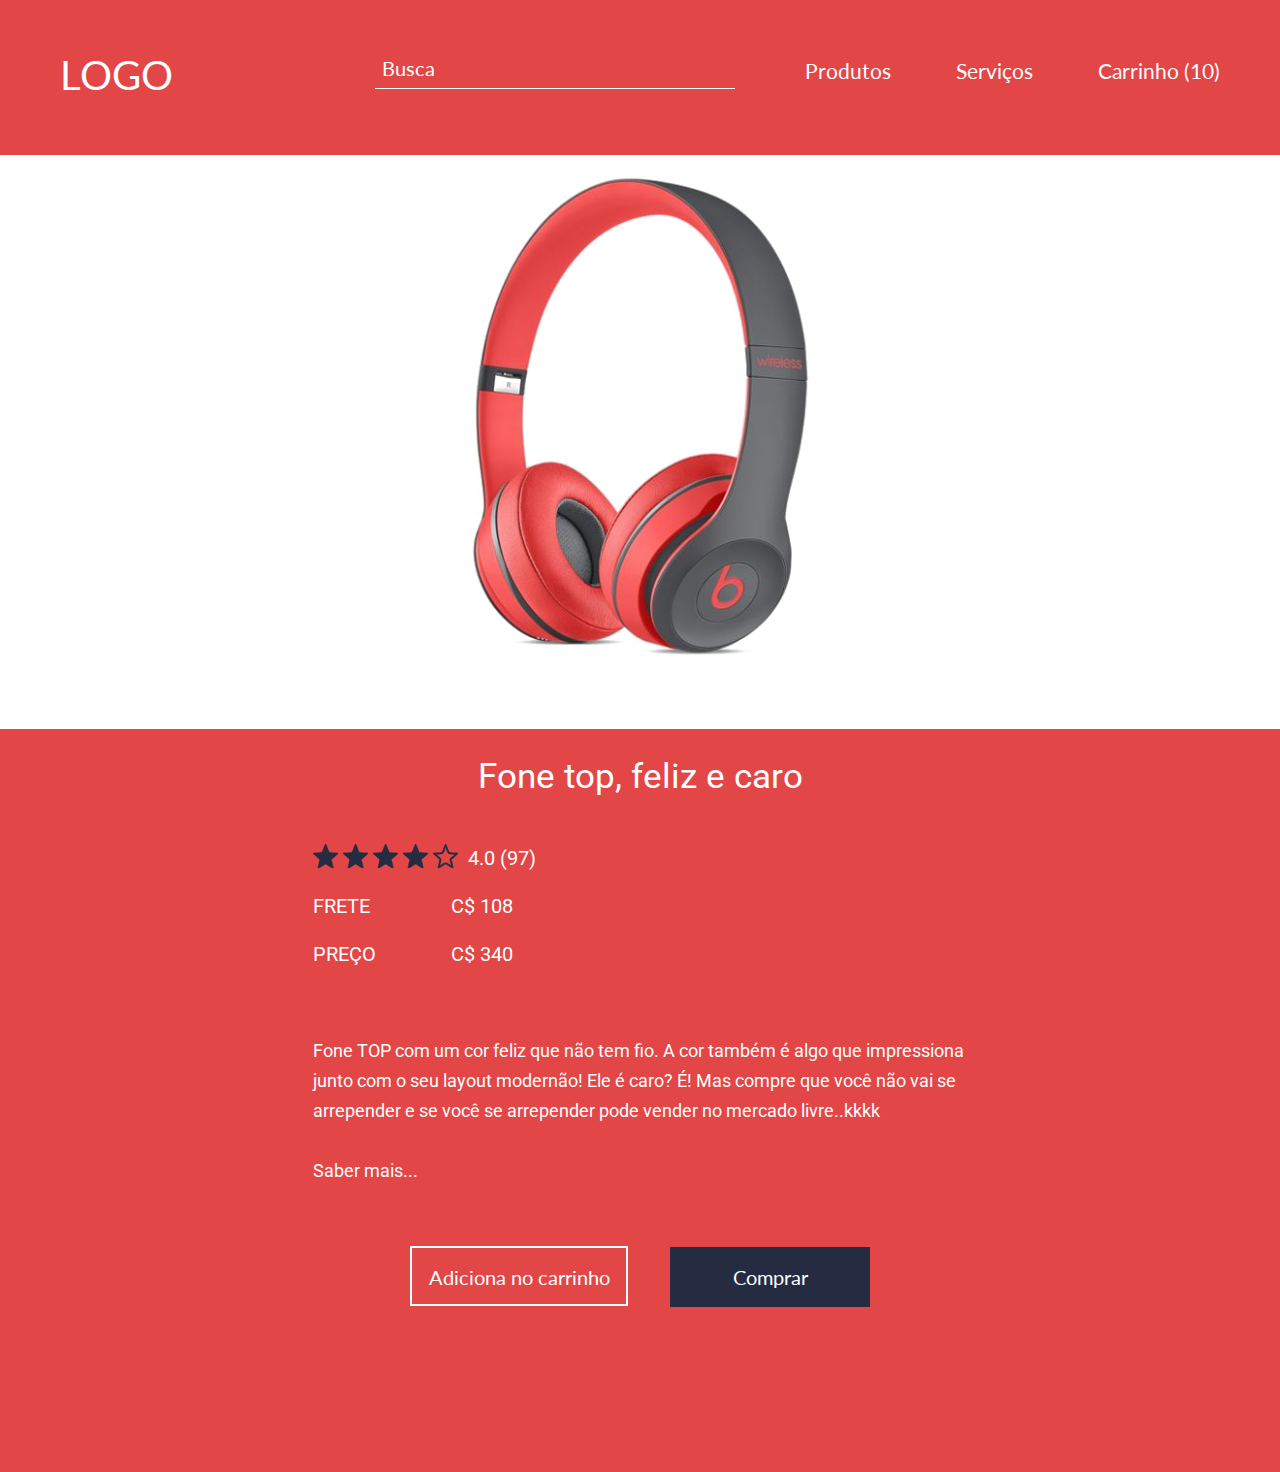
==== index.html @ 13b71aa2 "Desafio básico aula 013" ====
<!DOCTYPE html>
<html lang="pt-BR">
  <head>
    <meta charset="UTF-8" />
    <meta name="viewport" content="width=device-width, initial-scale=1.0" />
    <meta http-equiv="X-UA-Compatible" content="ie=edge" />
    <title>Loja de Fone</title>
    <link
      href="https://fonts.googleapis.com/css?family=Lato|Roboto&display=swap"
      rel="stylesheet"
    />
    <link rel="stylesheet" href="css/reset.css" />
    <link rel="stylesheet" href="css/base.css" />
    <link rel="stylesheet" href="css/container-store.css" />
    <link rel="stylesheet" href="css/header-store.css" />
    <link rel="stylesheet" href="css/photo-product.css" />
    <link rel="stylesheet" href="css/wrap-product.css" />
    <link rel="stylesheet" href="css/description-product.css" />
    <link rel="stylesheet" href="css/button-store.css" />
  </head>

  <body>
    <div class="container-store">
      <header class="header-store">
        <h1 class="title">Logo</h1>
        <nav class="navigation">
          <input class="search" type="search" placeholder="Busca" />
          <a class="action" href="http://collabcode.training">Produtos</a>
          <a class="action" href="http://collabcode.training">Serviços</a>
          <a class="action -last" href="http://collabcode.training"
            >Carrinho (10)
          </a>
        </nav>
      </header>

      <figure class="photo-product">
        <img class="photo" src="img/fone.png" alt="Fone de ouvido" />
      </figure>

      <section class="wrap-product">
        <dl class="description-product">
          <dt class="title">Fone top, feliz e caro</dt>
          <dd class="item -heart">
            <img class="icon" src="img/heart.png" alt="Like" />
          </dd>
          <dd class="item -star">
            <img class="icon" src="img/star-active.png" alt="Estrela" />
            <img class="icon" src="img/star-active.png" alt="Estrela" />
            <img class="icon" src="img/star-active.png" alt="Estrela" />
            <img class="icon" src="img/star-active.png" alt="Estrela" />
            <img class="icon" src="img/star.png" alt="Estrela" />
          </dd>
          <dd class="item -number">4.0 (97)</dd>
          <dd class="item -info">
            <strong class="contrast">Frete</strong> C$ 108
          </dd>
          <dd class="item -info -last">
            <strong class="contrast">Preço</strong> C$ 340
          </dd>
          <dd class="text">
            Fone TOP com um cor feliz que não tem fio. A cor também é algo que
            impressiona junto com o seu layout modernão! Ele é caro? É! Mas
            compre que você não vai se arrepender e se você se arrepender pode
            vender no mercado livre..kkkk
          </dd>
          <dd class="text -more">
            <a class="action" href="#">Saber mais...</a>
          </dd>
        </dl>
        <div class="buttons">
          <button class="button-store -second">Adiciona no carrinho</button>
          <a class="button-store" href="comprar.html">Comprar</a>
        </div>
      </section>
    </div>
    <script src="js/description-product.js"></script>
    <script src="js/button-store.js"></script>
  </body>
</html>
---- css/base.css ----
html,
body {
  height: 100%;
}

body {
  background-color: #252a34;
  background-image: linear-gradient(to top, #ff2e63, #252a34);
}
---- css/container-store.css ----
.container-store {
  box-sizing: border-box;
  background-color: #e24647;
  width: 90%;
  max-width: 1430px;
  padding: 55px 60px 165px 0;
  position: absolute;
  left: 50%;
  top: 50%;
  transform: translateX(-50%) translateY(-50%);
}

@media (max-width: 1470px), (max-height: 952px) {
  .container-store {
    position: static;
    transform: none;
    width: 100%;
    max-width: 100%;
  }
}

@media (max-width: 1315px) {
  .container-store {
    padding-right: 0;
  }
}

@media (max-height: 952px) {
  .container-store {
    max-width: 1430px;
    margin-left: auto;
    margin-right: auto;
  }
}
---- css/header-store.css ----
.header-store {
  color: #fff;
  font-family: "Lato", sans-serif;
  overflow: hidden;
  margin-bottom: 138px;
  padding-left: 60px;
}

.header-store > .title {
  text-transform: uppercase;
  font-size: 40px;
  float: left;
  cursor: pointer;
}

.header-store > .navigation {
  font-size: 21px;
  float: right;
}

.header-store .action {
  display: inline-block;
  color: inherit;
  text-decoration: none;
  margin-right: 60px;
  padding-bottom: 8px;
  position: relative;
}

.header-store .action:after {
  content: "";
  height: 1px;
  width: 100%;
  background-color: #fff;
  bottom: 0;
  left: 0;
  position: absolute;
  transform: scaleX(0);
  transform-origin: center left;
  transition: transform 200ms linear;
}

.header-store .action:hover:after {
  transform: scale(1);
}

.header-store .action.-last {
  margin-right: 0px;
}

.header-store .search {
  background-color: transparent;
  border: none;
  border-bottom: 1px solid #fff;
  color: inherit;
  font-size: 20px;
  font-family: inherit;
  padding-bottom: 8px;
  padding-left: 7px;
  margin-right: 65px;
  display: inline-block;
  width: 360px;
  vertical-align: bottom;
}

.header-store .search::placeholder{
  color: inherit;
}

@media (max-width: 1235px) {
  .header-store > .title {
    float: none;
    text-align: center;
    margin-bottom: 20px;
  }

  .header-store > .navigation {
    float: none;
    text-align: center;
  }
}

@media (max-width: 1315px) {
  .header-store {
    padding-right: 60px;
    margin-bottom: 60px;
  }
}

@media (max-width: 955px) {
  .header-store {
    padding-left: 30px;
    padding-right: 30px;
  }
  .header-store .search {
    display: none;
  }
}

@media (max-width: 530px) {
  .header-store .action {
    margin-right: 30px;
  }
}

@media (max-width: 465px) {
  .header-store .action {
    margin-right: 15px;
  }
}

@media (max-width: 375px) {
  .header-store {
    padding-left: 16px;
    padding-right: 16px;
  }

  .header-store .action {
    margin-right: 8px;
  }
}

@media (max-width: 345px) {
  .header-store > .navigation {
    display: none;
  }
}
---- css/photo-product.css ----
.photo-product {
  background-color: #fff;
  border-top-right-radius: 150px;
  border-bottom-right-radius: 150px;
  height: 574px;
  display: inline-block;
  vertical-align: middle;
  margin-right: 156px;
}

@media (max-width: 1345px) {
  .photo-product {
    margin-right: 130px;
    text-align: center;
  }
}

@media (max-width: 1315px) {
  .photo-product {
    display: block;
    margin-right: 0;
    margin-bottom: 30px;
    border-radius: 0;
  }
}

@media (max-width: 560px) {
  .photo-product {
    height: auto;
  }

  .photo-product > .photo {
    width: 100%;
  }
}
---- css/wrap-product.css ----
.wrap-product {
  display: inline-block;
  width: 574px;
  vertical-align: middle;
  position: relative;
}

.wrap-product > .buttons {
  position: absolute;
  bottom: 0;
  transform: translateY(calc(100% + 98px));
}

@media (max-width: 1315px) {
  .wrap-product {
    width: 100%;
  }

  .wrap-product > .buttons {
    position: static;
    width: 100%;
    margin: 0 auto;
    text-align: center;
    transform: none;
  }
}
---- css/description-product.css ----
.description-product {
  color: #fff;
  font-family: "Roboto", sans-serif;
}

.description-product > .title {
  font-size: 25px;
  margin-bottom: 50px;
}

.description-product > .item {
  font-size: 20px;
  margin-bottom: 28px;
}

.description-product > .item.-heart {
  position: absolute;
  left: -48px;
  transform: translateX(-100%);
  top: 8px;
  cursor: pointer;
}

.description-product .icon {
  transition: transform 100ms linear;
}

.description-product .icon:hover {
  transform: scale(1.3);
}

.description-product > .item.-star {
  margin-bottom: 10px;
  cursor: pointer;
}

.description-product > .item.-star + .item {
  margin-left: 7px;
}

.description-product > .item.-info {
  width: 200px;
  text-align: right;
}

.description-product > .item.-last {
  margin-bottom: 72px;
}

.description-product > .text.-more {
  margin-bottom: 0;
}

.description-product .contrast {
  text-transform: uppercase;
  float: left;
}

.description-product > .text {
  font-size: 18px;
  line-height: 30px;
  margin-bottom: 30px;
}

.description-product .action {
  color: inherit;
  text-decoration: none;
}

@media (max-width: 1315px) {
  .description-product {
    width: 50%;
    min-width: 655px;
    margin: 0 auto 60px;
  }

  .description-product > .title {
    font-size: 35px;
    text-align: center;
  }

  .description-product > .item.-star {
    float: left;
    margin-right: 10px;
  }

  .description-product > .item.-number {
    padding-top: 4px;
  }
}

@media (max-width: 720px) {
  .description-product {
    width: 90%;
    min-width: auto;
  }
}

@media (max-width: 355px) {
  .description-product > .title {
    font-size: 30px;
  }
}
---- css/button-store.css ----
.button-store {
  display: inline-block;
  box-sizing: border-box;
  background-color: #252c41;
  font-family: "Lato", sans-serif;
  font-size: 20px;
  text-align: center;
  text-decoration: none;
  line-height: 60px;
  color: #fff;
  width: 200px;
  height: 60px;
  margin-right: 0px;
  border: none;
  cursor: pointer;
  transition: all 300ms linear;
}

.button-store:hover,
.button-store:focus {
  background-color: #fff;
  color: #e24647;
}

.button-store:active {
  transform: scale(0.9);
}

.button-store.-second {
  background-color: transparent;
  border: 2px solid #fff;
  width: 218px;
  line-height: 56px;
  margin-right: 38px;
}

.button-store.-second:hover,
.button-store.-second:focus {
  background-color: #fff;
  color: #e24647;
}

.button-store > button,
.button-store > a {
  font-size: inherit;
  background-color: inherit;
  border: none;
  color: inherit;
  text-decoration: inherit;
}

@media (max-width: 500px) {
  .button-store.-second {
    margin-right: 20px;
  }
}

@media (max-width: 470px) {
  .button-store,
  .button-store.-second {
    display: block;
    width: 90%;
    margin: 0 auto;
  }

  .button-store.-second {
    margin-bottom: 20px;
  }
}
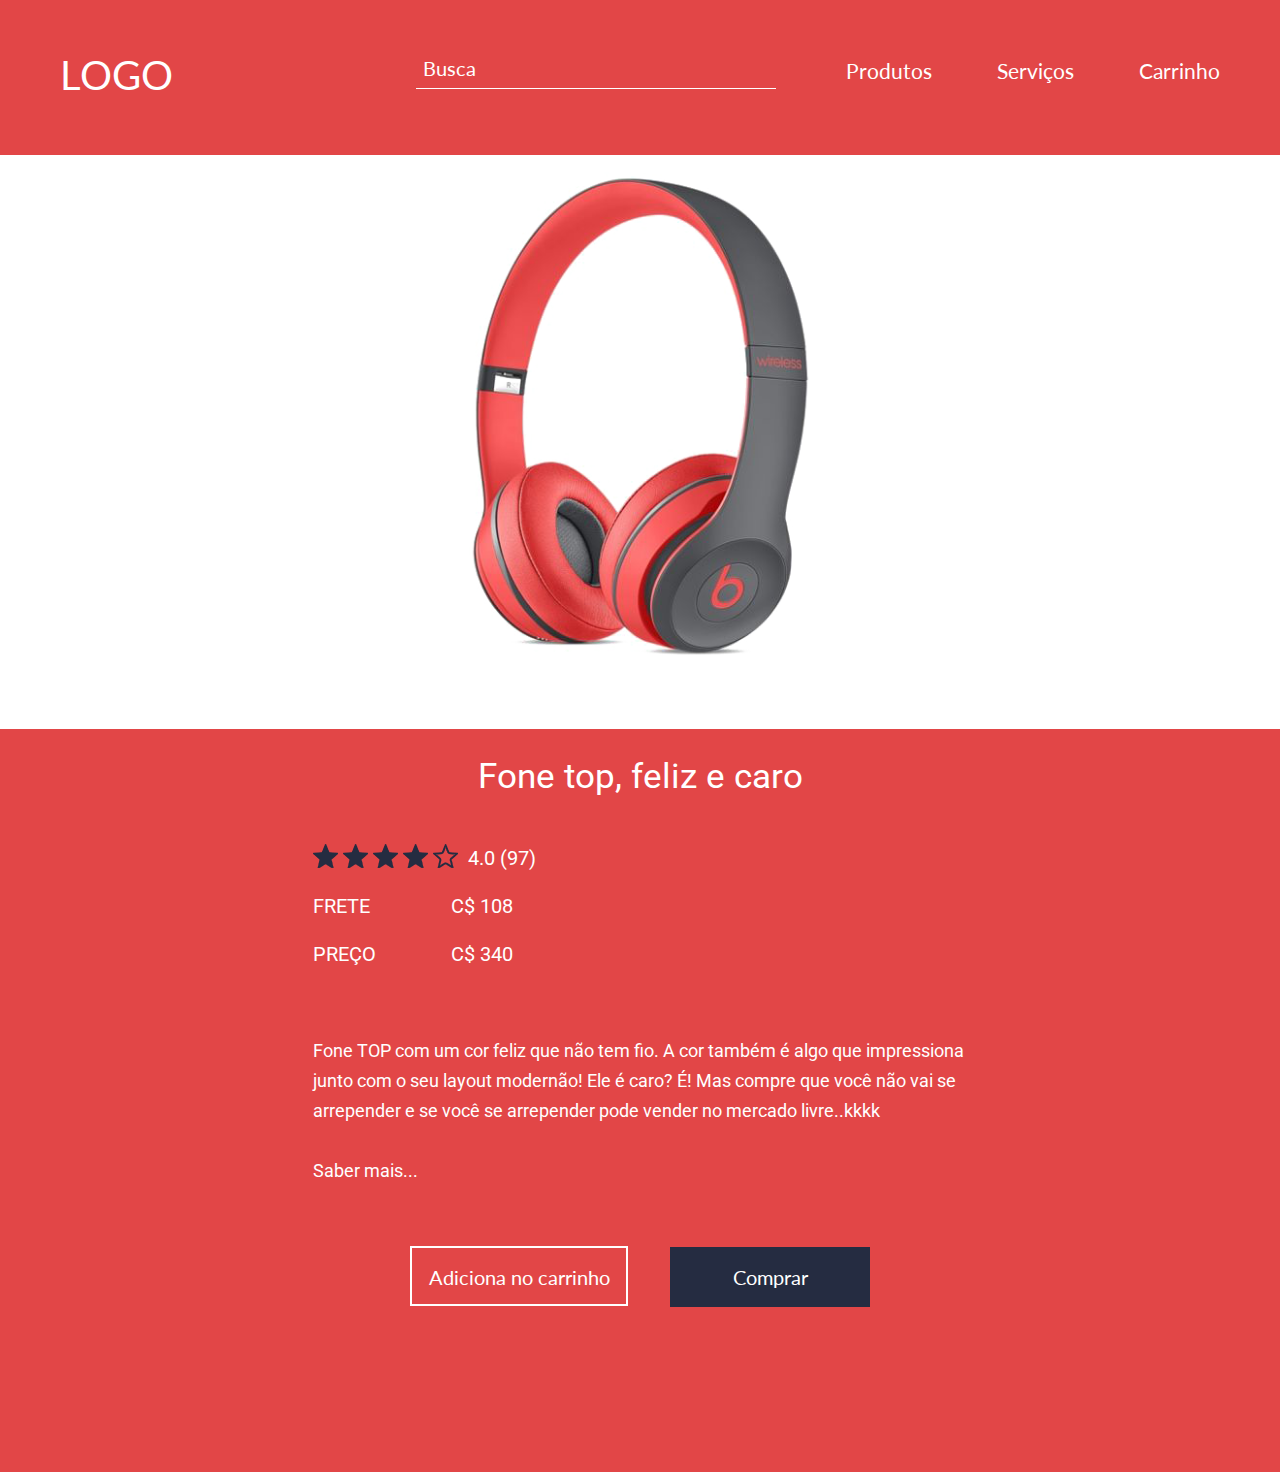
==== commit d10e7668: "Desafio basico aula 014" ====
--- a/index.html
+++ b/index.html
@@ -28,7 +28,7 @@
           <a class="action" href="http://collabcode.training">Produtos</a>
           <a class="action" href="http://collabcode.training">Serviços</a>
           <a class="action -last" href="http://collabcode.training"
-            >Carrinho (10)
+            >Carrinho
           </a>
         </nav>
       </header>
@@ -74,6 +74,6 @@
       </section>
     </div>
     <script src="js/description-product.js"></script>
-    <script src="js/button-store.js"></script>
+    <script src="js/home.js"></script>
   </body>
 </html>
--- a/css/description-product.css
+++ b/css/description-product.css
@@ -19,6 +19,10 @@
   transform: translateX(-100%);
   top: 8px;
   cursor: pointer;
+}
+
+.description-product > .item.-active {
+  background: url(../img/heart-active.png) no-repeat;
 }
 
 .description-product .icon {
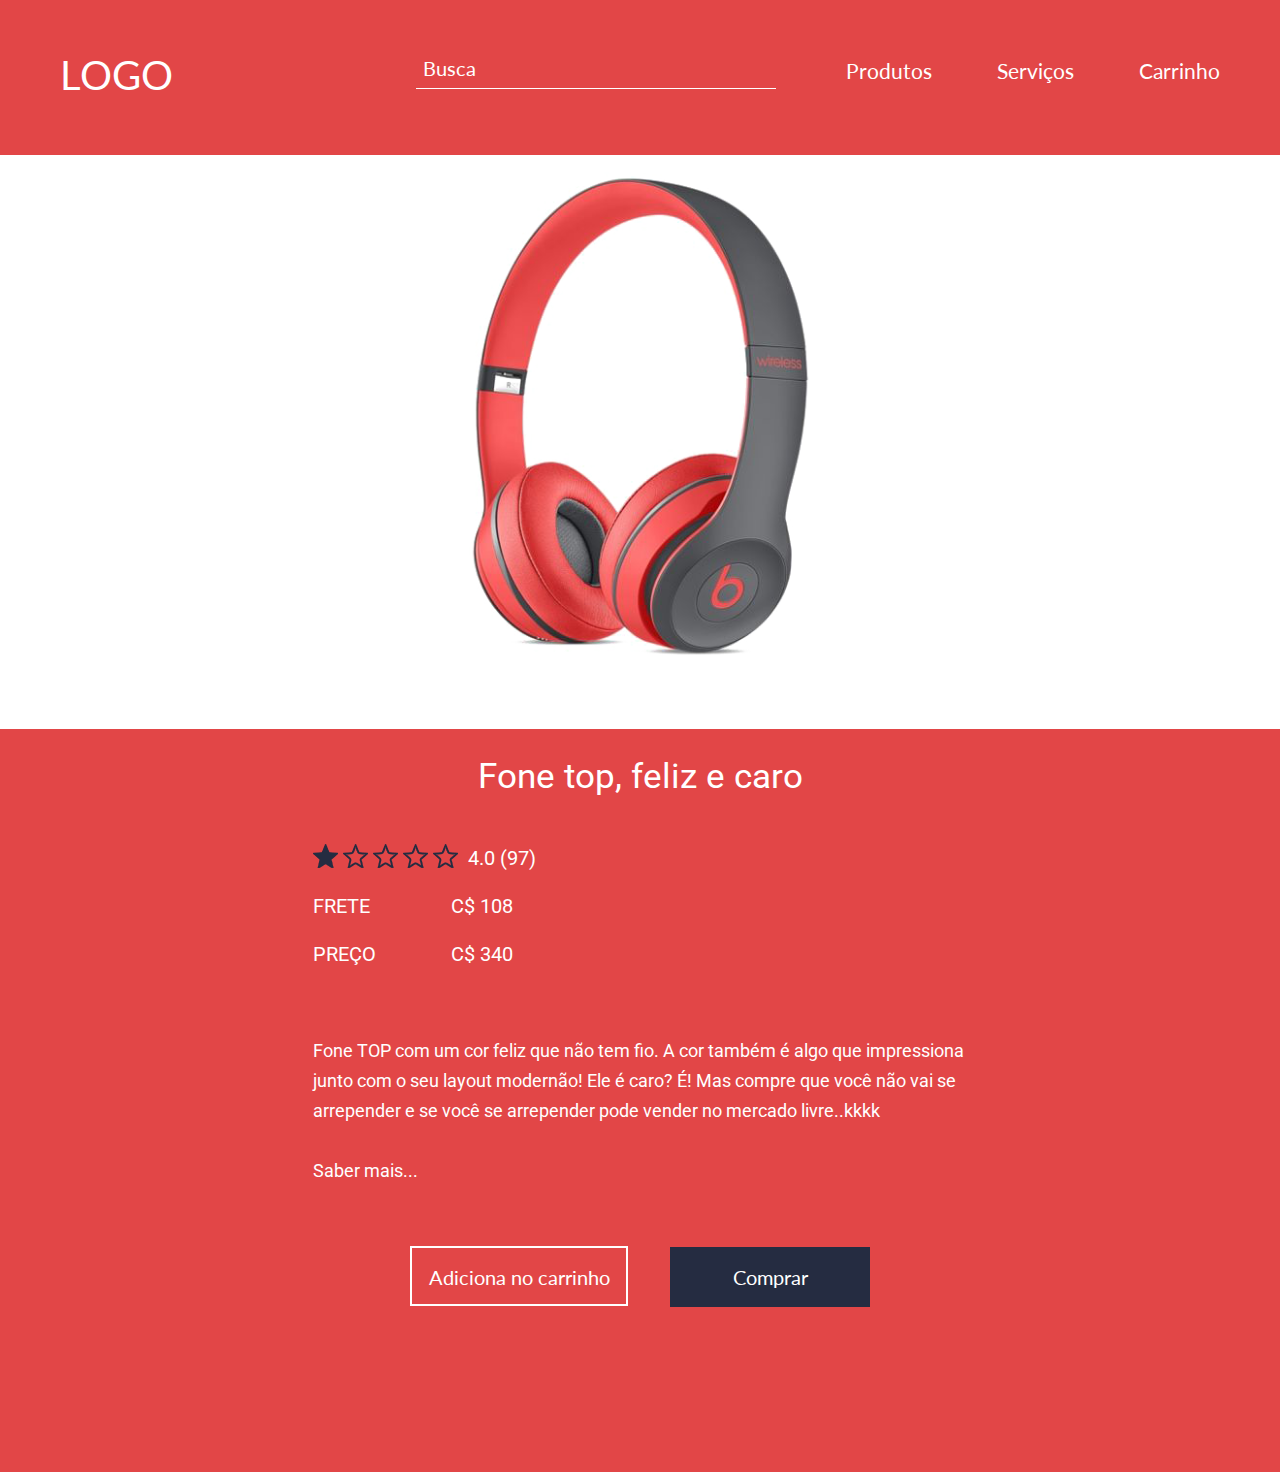
==== commit 61f3bdfb: "Desafios aula 014" ====
--- a/index.html
+++ b/index.html
@@ -42,13 +42,51 @@
           <dt class="title">Fone top, feliz e caro</dt>
           <dd class="item -heart">
             <img class="icon" src="img/heart.png" alt="Like" />
+            <img class="icon -active" src="img/heart-active.png" alt="Like" />
           </dd>
           <dd class="item -star">
-            <img class="icon" src="img/star-active.png" alt="Estrela" />
-            <img class="icon" src="img/star-active.png" alt="Estrela" />
-            <img class="icon" src="img/star-active.png" alt="Estrela" />
-            <img class="icon" src="img/star-active.png" alt="Estrela" />
-            <img class="icon" src="img/star.png" alt="Estrela" />
+            <ol>
+              <li class="star -active">
+                <img class="icon" src="img/star.png" alt="Estrela" />
+                <img
+                  class="icon -active"
+                  src="img/star-active.png"
+                  alt="Estrela"
+                />
+              </li>
+              <li class="star">
+                <img class="icon" src="img/star.png" alt="Estrela" />
+                <img
+                  class="icon -active"
+                  src="img/star-active.png"
+                  alt="Estrela"
+                />
+              </li>
+              <li class="star">
+                <img class="icon" src="img/star.png" alt="Estrela" />
+                <img
+                  class="icon -active"
+                  src="img/star-active.png"
+                  alt="Estrela"
+                />
+              </li>
+              <li class="star">
+                <img class="icon" src="img/star.png" alt="Estrela" />
+                <img
+                  class="icon -active"
+                  src="img/star-active.png"
+                  alt="Estrela"
+                />
+              </li>
+              <li class="star">
+                <img class="icon" src="img/star.png" alt="Estrela" />
+                <img
+                  class="icon -active"
+                  src="img/star-active.png"
+                  alt="Estrela"
+                />
+              </li>
+            </ol>
           </dd>
           <dd class="item -number">4.0 (97)</dd>
           <dd class="item -info">
--- a/css/description-product.css
+++ b/css/description-product.css
@@ -21,10 +21,6 @@
   cursor: pointer;
 }
 
-.description-product > .item.-active {
-  background: url(../img/heart-active.png) no-repeat;
-}
-
 .description-product .icon {
   transition: transform 100ms linear;
 }
@@ -33,9 +29,33 @@
   transform: scale(1.3);
 }
 
+.description-product .icon.-active {
+  display: none;
+}
+
+.description-product > .item.-active .icon {
+  display: none;
+}
+
+.description-product > .item.-active .icon.-active {
+  display: block;
+}
+
 .description-product > .item.-star {
   margin-bottom: 10px;
   cursor: pointer;
+}
+
+.description-product .star {
+  display: inline-block;
+}
+
+.description-product .star.-active > .icon {
+  display: none;
+}
+
+.description-product .star.-active > .-active {
+  display: block;
 }
 
 .description-product > .item.-star + .item {
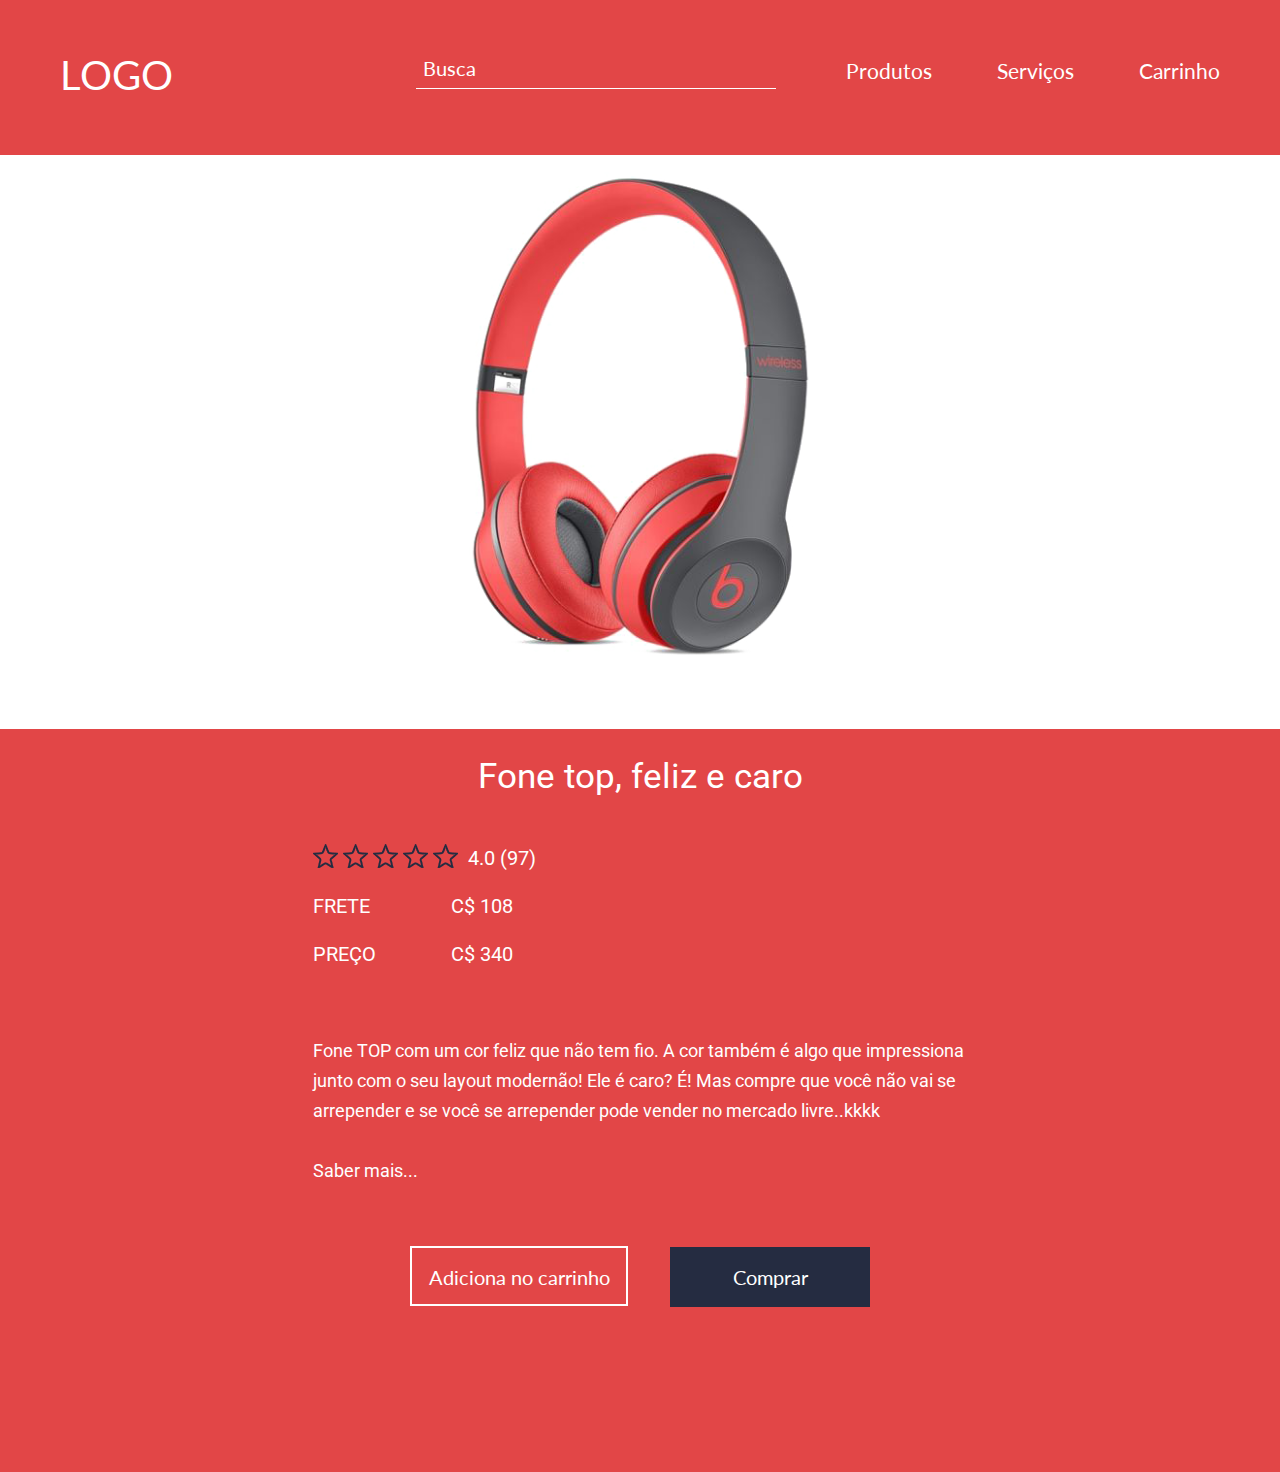
==== commit b7ae31a7: "Desafio aula 015" ====
--- a/index.html
+++ b/index.html
@@ -46,7 +46,7 @@
           </dd>
           <dd class="item -star">
             <ol>
-              <li class="star -active">
+              <li class="star">
                 <img class="icon" src="img/star.png" alt="Estrela" />
                 <img
                   class="icon -active"
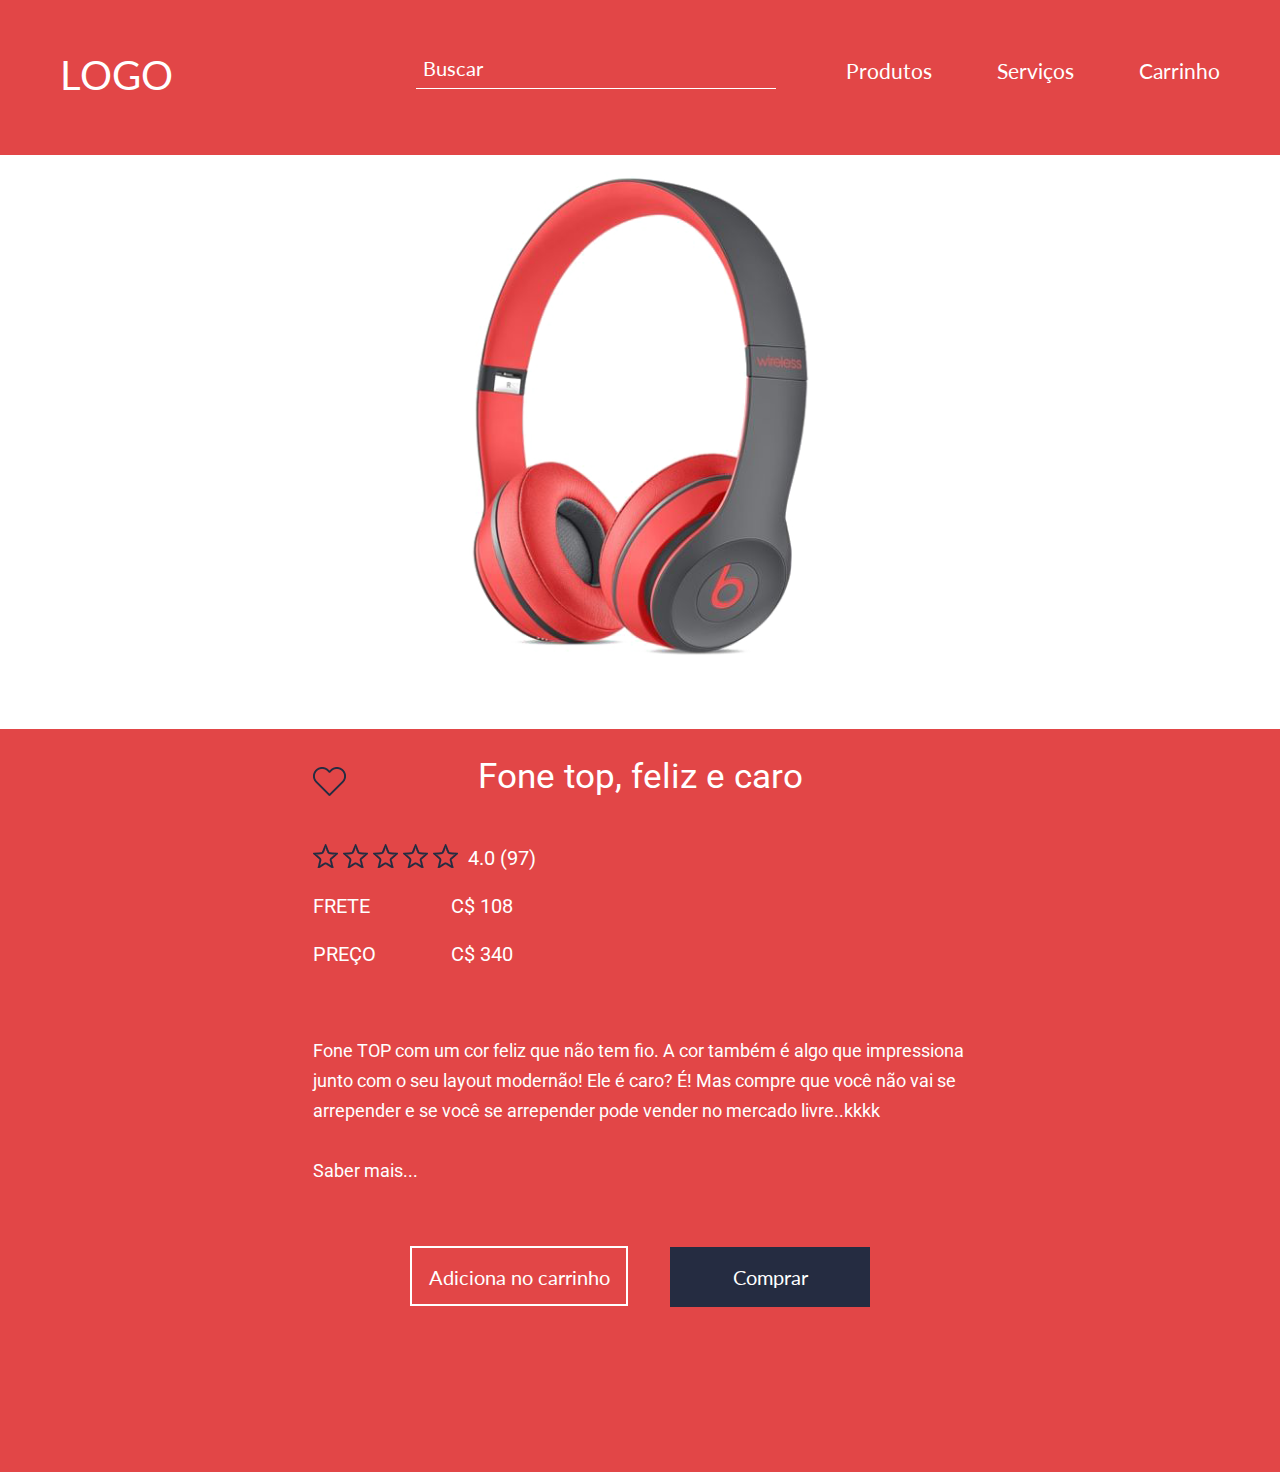
==== commit ea7c8efb: "Desafio básico aula 017" ====
--- a/index.html
+++ b/index.html
@@ -8,6 +8,12 @@
     <link
       href="https://fonts.googleapis.com/css?family=Lato|Roboto&display=swap"
       rel="stylesheet"
+    />
+    <link
+      rel="stylesheet"
+      href="https://use.fontawesome.com/releases/v5.8.2/css/all.css"
+      integrity="sha384-oS3vJWv+0UjzBfQzYUhtDYW+Pj2yciDJxpsK1OYPAYjqT085Qq/1cq5FLXAZQ7Ay"
+      crossorigin="anonymous"
     />
     <link rel="stylesheet" href="css/reset.css" />
     <link rel="stylesheet" href="css/base.css" />
@@ -24,7 +30,7 @@
       <header class="header-store">
         <h1 class="title">Logo</h1>
         <nav class="navigation">
-          <input class="search" type="search" placeholder="Busca" />
+          <input class="search" type="search" placeholder="Buscar" />
           <a class="action" href="http://collabcode.training">Produtos</a>
           <a class="action" href="http://collabcode.training">Serviços</a>
           <a class="action -last" href="http://collabcode.training"
@@ -111,6 +117,8 @@
         </div>
       </section>
     </div>
+
+    <script src="js/header-store.js"></script>
     <script src="js/description-product.js"></script>
     <script src="js/home.js"></script>
   </body>
--- a/css/header-store.css
+++ b/css/header-store.css
@@ -63,7 +63,7 @@
   vertical-align: bottom;
 }
 
-.header-store .search::placeholder{
+.header-store .search::placeholder {
   color: inherit;
 }
 
@@ -93,7 +93,19 @@
     padding-right: 30px;
   }
   .header-store .search {
-    display: none;
+    position: absolute;
+    top: 5px;
+    left: 0;
+    transform: translateX(-88%);
+    border: none;
+    background: url(../img/search.png) right no-repeat;
+
+    transition: transform 200ms linear;
+  }
+
+  .header-store .search.-active {
+    transition: transform 400ms cubic-bezier(0, 0, 0.96, 1.26);
+    transform: translateX(0);
   }
 }
 
--- a/css/description-product.css
+++ b/css/description-product.css
@@ -111,6 +111,11 @@
   .description-product > .item.-number {
     padding-top: 4px;
   }
+
+  .description-product > .item.-heart {
+    transform: none;
+    left: auto;
+  }
 }
 
 @media (max-width: 720px) {
@@ -120,6 +125,12 @@
   }
 }
 
+@media (max-width: 475px) {
+  .description-product > .item.-heart {
+    position: static;
+  }
+}
+
 @media (max-width: 355px) {
   .description-product > .title {
     font-size: 30px;
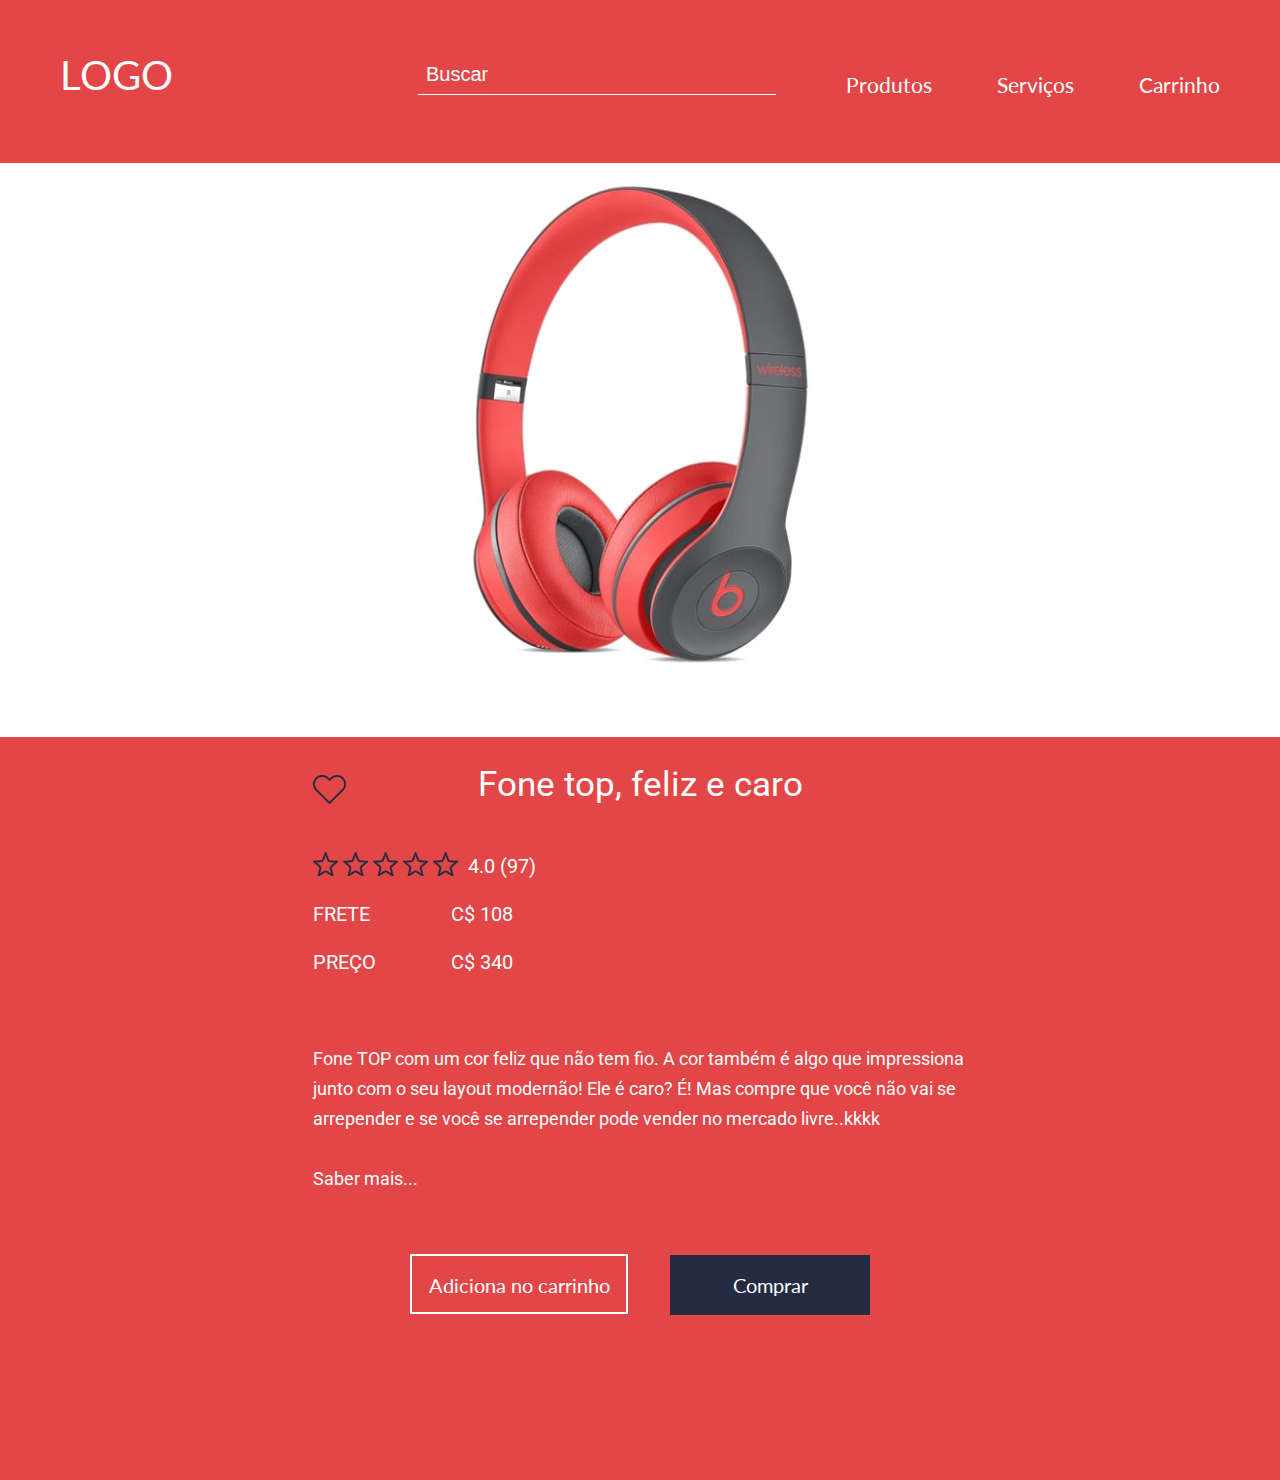
==== commit 6a7164d3: "Correção desafios aula 017" ====
--- a/index.html
+++ b/index.html
@@ -19,6 +19,7 @@
     <link rel="stylesheet" href="css/base.css" />
     <link rel="stylesheet" href="css/container-store.css" />
     <link rel="stylesheet" href="css/header-store.css" />
+    <link rel="stylesheet" href="css/input-search.css" />
     <link rel="stylesheet" href="css/photo-product.css" />
     <link rel="stylesheet" href="css/wrap-product.css" />
     <link rel="stylesheet" href="css/description-product.css" />
@@ -30,7 +31,21 @@
       <header class="header-store">
         <h1 class="title">Logo</h1>
         <nav class="navigation">
-          <input class="search" type="search" placeholder="Buscar" />
+          <form class="input-search">
+            <input class="content" type="search" placeholder="Buscar" /><!--
+            --><input
+              class="icon -open -active"
+              type="image"
+              src="img/search.svg"
+              alt="Lupa"
+            />
+            <input
+              class="icon -close"
+              type="image"
+              src="img/close.svg"
+              alt="Fechar"
+            />
+          </form>
           <a class="action" href="http://collabcode.training">Produtos</a>
           <a class="action" href="http://collabcode.training">Serviços</a>
           <a class="action -last" href="http://collabcode.training"
@@ -118,7 +133,7 @@
       </section>
     </div>
 
-    <script src="js/header-store.js"></script>
+    <script src="js/input-search.js"></script>
     <script src="js/description-product.js"></script>
     <script src="js/home.js"></script>
   </body>
--- a/css/header-store.css
+++ b/css/header-store.css
@@ -47,26 +47,6 @@
 .header-store .action.-last {
   margin-right: 0px;
 }
-
-.header-store .search {
-  background-color: transparent;
-  border: none;
-  border-bottom: 1px solid #fff;
-  color: inherit;
-  font-size: 20px;
-  font-family: inherit;
-  padding-bottom: 8px;
-  padding-left: 7px;
-  margin-right: 65px;
-  display: inline-block;
-  width: 360px;
-  vertical-align: bottom;
-}
-
-.header-store .search::placeholder {
-  color: inherit;
-}
-
 @media (max-width: 1235px) {
   .header-store > .title {
     float: none;
@@ -91,21 +71,6 @@
   .header-store {
     padding-left: 30px;
     padding-right: 30px;
-  }
-  .header-store .search {
-    position: absolute;
-    top: 5px;
-    left: 0;
-    transform: translateX(-88%);
-    border: none;
-    background: url(../img/search.png) right no-repeat;
-
-    transition: transform 200ms linear;
-  }
-
-  .header-store .search.-active {
-    transition: transform 400ms cubic-bezier(0, 0, 0.96, 1.26);
-    transform: translateX(0);
   }
 }
 
@@ -133,7 +98,7 @@
 }
 
 @media (max-width: 345px) {
-  .header-store > .navigation {
+  .header-store .action {
     display: none;
   }
 }
--- a/css/input-search.css
+++ b/css/input-search.css
@@ -0,0 +1,65 @@
+.input-search {
+  display: inline-block;
+}
+
+.input-search > .content {
+  background: transparent;
+  border: none;
+  border-bottom: 1px solid #fff;
+  color: inherit;
+  font-family: Arial, "Roboto", sans-serif;
+  font-size: 20px;
+  padding: 8px;
+  width: 358px;
+  margin-right: 65px;
+  vertical-align: bottom;
+}
+
+.input-search > .content::placeholder {
+  color: inherit;
+}
+
+.input-search > .icon {
+  display: none;
+}
+
+@media (max-width: 955px) {
+  .input-search {
+    position: absolute;
+    top: 0;
+    left: 0;
+    transform: translateX(calc(-100% + 40px));
+    transition: transform 200ms linear;
+  }
+
+  .input-search.-active {
+    transition: transform 200ms linear;
+    transform: translateX(0);
+  }
+
+  .input-search .content {
+    border: none;
+    color: #fff;
+    margin-right: 0;
+    vertical-align: middle;
+  }
+
+  .input-search > .icon {
+    display: none;
+    box-sizing: border-box;
+    width: 40px;
+    height: 40px;
+    padding: 8px;
+    vertical-align: middle;
+  }
+
+  .input-search > .icon.-active {
+    display: inline-block;
+  }
+}
+
+@media (max-width: 400px) {
+  .input-search > .content {
+    width: 85vw;
+  }
+}
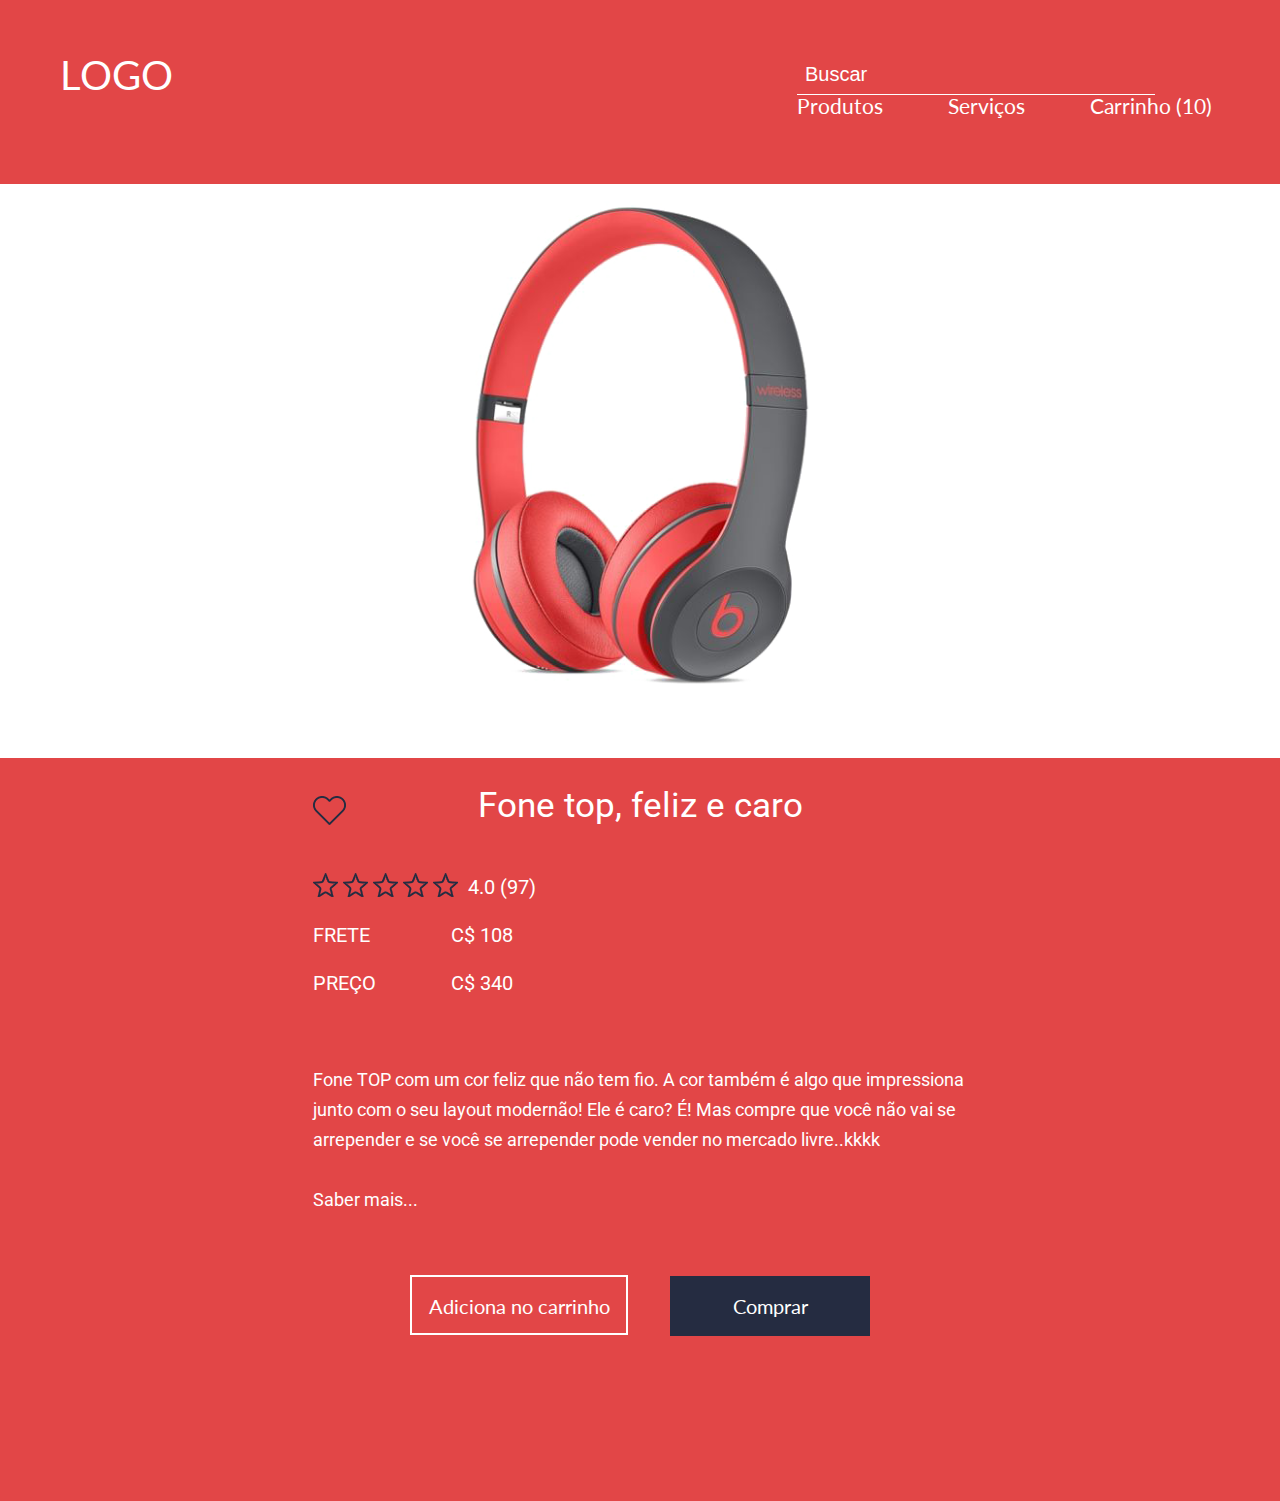
==== commit 60dc4641: "Desafios aula 018" ====
--- a/index.html
+++ b/index.html
@@ -8,12 +8,6 @@
     <link
       href="https://fonts.googleapis.com/css?family=Lato|Roboto&display=swap"
       rel="stylesheet"
-    />
-    <link
-      rel="stylesheet"
-      href="https://use.fontawesome.com/releases/v5.8.2/css/all.css"
-      integrity="sha384-oS3vJWv+0UjzBfQzYUhtDYW+Pj2yciDJxpsK1OYPAYjqT085Qq/1cq5FLXAZQ7Ay"
-      crossorigin="anonymous"
     />
     <link rel="stylesheet" href="css/reset.css" />
     <link rel="stylesheet" href="css/base.css" />
@@ -46,11 +40,26 @@
               alt="Fechar"
             />
           </form>
-          <a class="action" href="http://collabcode.training">Produtos</a>
-          <a class="action" href="http://collabcode.training">Serviços</a>
-          <a class="action -last" href="http://collabcode.training"
-            >Carrinho
-          </a>
+          <ul id="menu" class="list">
+            <li class="item -menu">
+              <a href="#menu" class="menu">Menu</i></a>
+            </li>
+            <li class="item">
+              <a class="action" href="http://collabcode.training">
+                Produtos
+              </a>
+            </li>
+            <li class="item">
+              <a class="action" href="http://collabcode.training">
+                Serviços
+              </a>
+            </li>
+            <li class="item -last">
+              <a class="action" href="http://collabcode.training">
+                Carrinho (10)
+              </a>
+            </li>
+          </ul>
         </nav>
       </header>
 
@@ -133,6 +142,7 @@
       </section>
     </div>
 
+    <script src="js/header-store.js"></script>
     <script src="js/input-search.js"></script>
     <script src="js/description-product.js"></script>
     <script src="js/home.js"></script>
--- a/css/base.css
+++ b/css/base.css
@@ -7,3 +7,9 @@
   background-color: #252a34;
   background-image: linear-gradient(to top, #ff2e63, #252a34);
 }
+
+@media (max-width: 345px) {
+  body {
+    overflow-x: hidden;
+  }
+}
--- a/css/header-store.css
+++ b/css/header-store.css
@@ -18,12 +18,22 @@
   float: right;
 }
 
+.header-store .item {
+  display: inline-block;
+  margin-right: 60px;
+  padding-bottom: 8px;
+}
+
+.header-store .item.-menu {
+  display: none;
+}
+.header-store .item.-last {
+  margin-right: 0px;
+}
+
 .header-store .action {
-  display: inline-block;
   color: inherit;
   text-decoration: none;
-  margin-right: 60px;
-  padding-bottom: 8px;
   position: relative;
 }
 
@@ -44,9 +54,6 @@
   transform: scale(1);
 }
 
-.header-store .action.-last {
-  margin-right: 0px;
-}
 @media (max-width: 1235px) {
   .header-store > .title {
     float: none;
@@ -75,13 +82,13 @@
 }
 
 @media (max-width: 530px) {
-  .header-store .action {
+  .header-store .item {
     margin-right: 30px;
   }
 }
 
 @media (max-width: 465px) {
-  .header-store .action {
+  .header-store .item {
     margin-right: 15px;
   }
 }
@@ -92,13 +99,54 @@
     padding-right: 16px;
   }
 
-  .header-store .action {
+  .header-store .item {
     margin-right: 8px;
   }
 }
 
 @media (max-width: 345px) {
-  .header-store .action {
-    display: none;
+  .header-store .item.-menu {
+    display: block;
+    box-sizing: border-box;
+    width: 40px;
+    height: 40px;
+    background: url(../img/menu.svg) no-repeat center;
+    text-indent: -9999px;
+    margin: 0;
+    position: absolute;
+    top: 0;
+    left: 0;
+
+    transform: translateX(-100%);
+    transition: transform 400ms 100ms linear;
+  }
+
+  .header-store .list {
+    background-color: rgba(226, 70, 71);
+    color: #fff;
+    width: 100vw;
+    padding: 40px 0 20px;
+    position: absolute;
+    top: 0;
+    right: 0;
+
+    transform: translateX(100%);
+    transition: transform 300ms linear;
+  }
+
+  .header-store .list.-active {
+    transform: translateX(0);
+  }
+
+  .header-store .list.-active .item.-menu {
+    background-image: url(../img/close.svg);
+    background-size: 60%;
+    transform: translateX(0);
+    transition: none;
+  }
+
+  .header-store .item {
+    display: block;
+    padding: 8px;
   }
 }
--- a/css/input-search.css
+++ b/css/input-search.css
@@ -60,6 +60,6 @@
 
 @media (max-width: 400px) {
   .input-search > .content {
-    width: 85vw;
+    width: 70vw;
   }
 }
